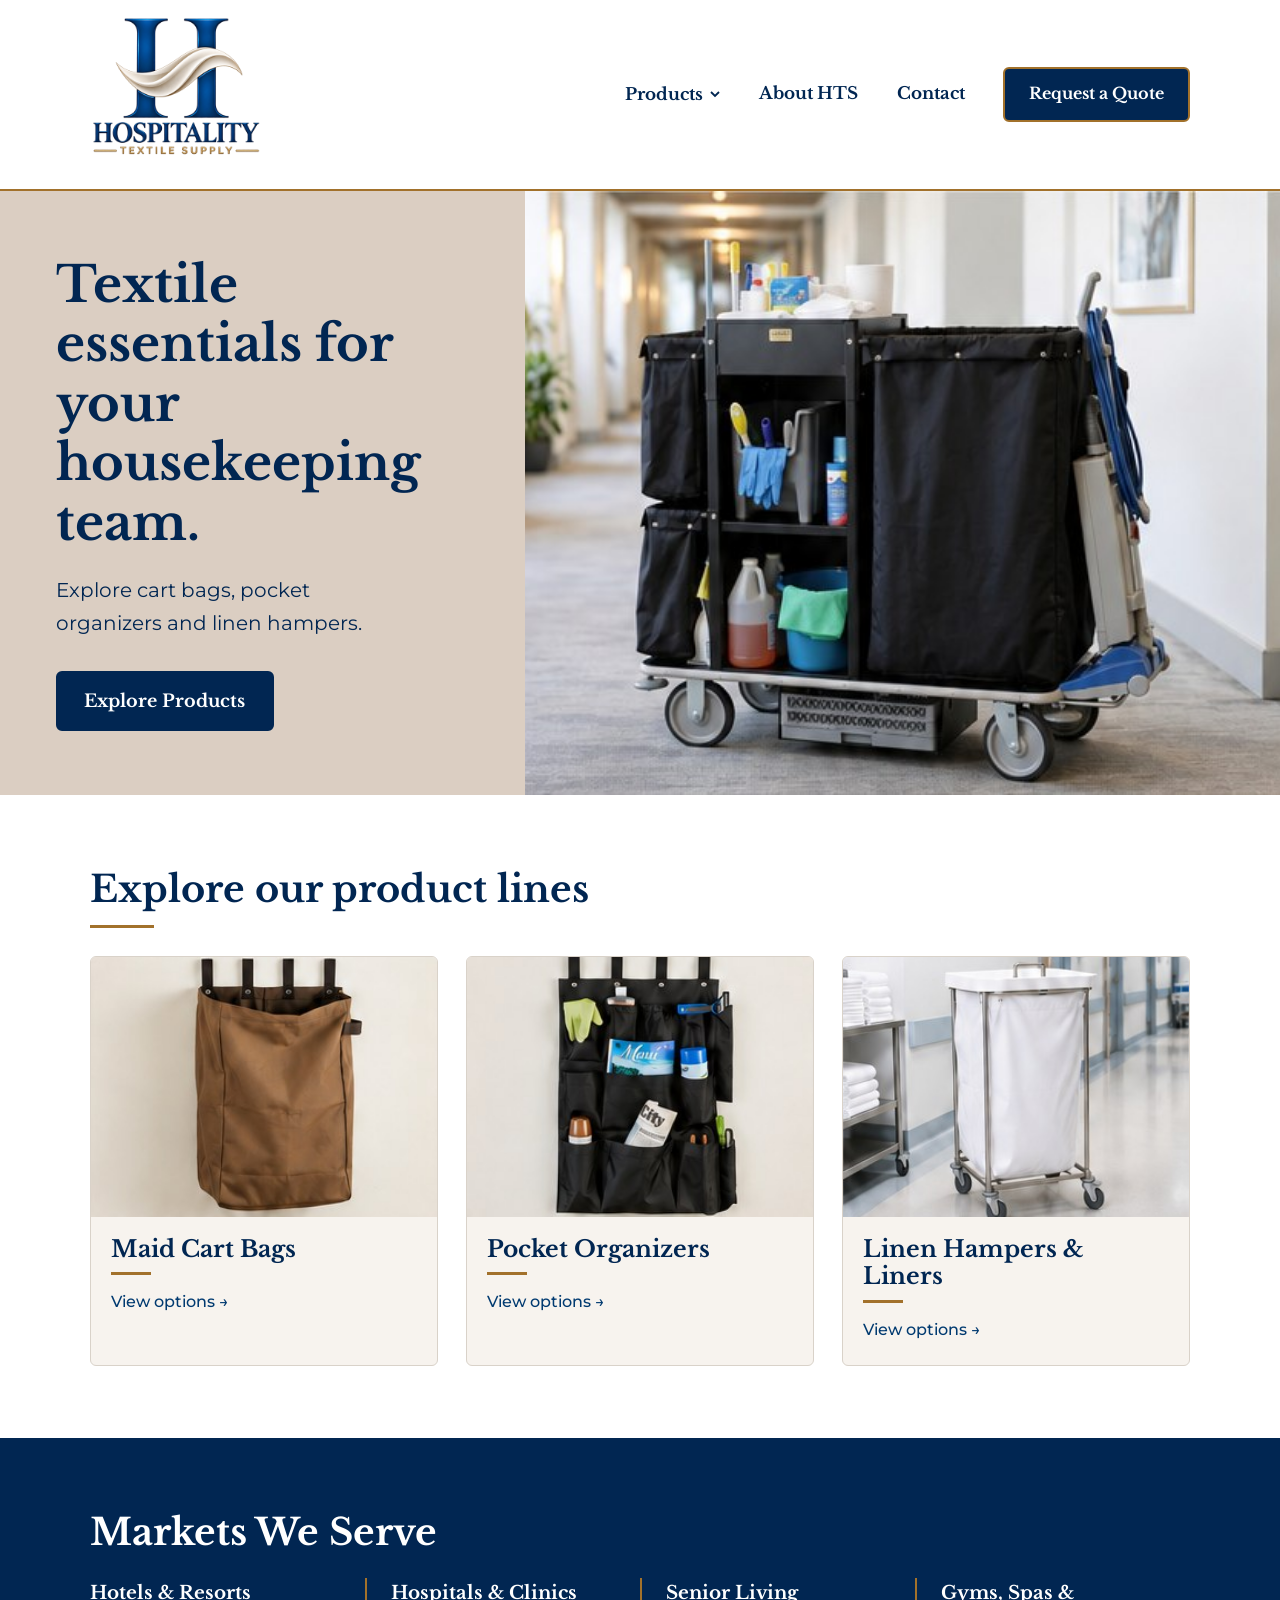
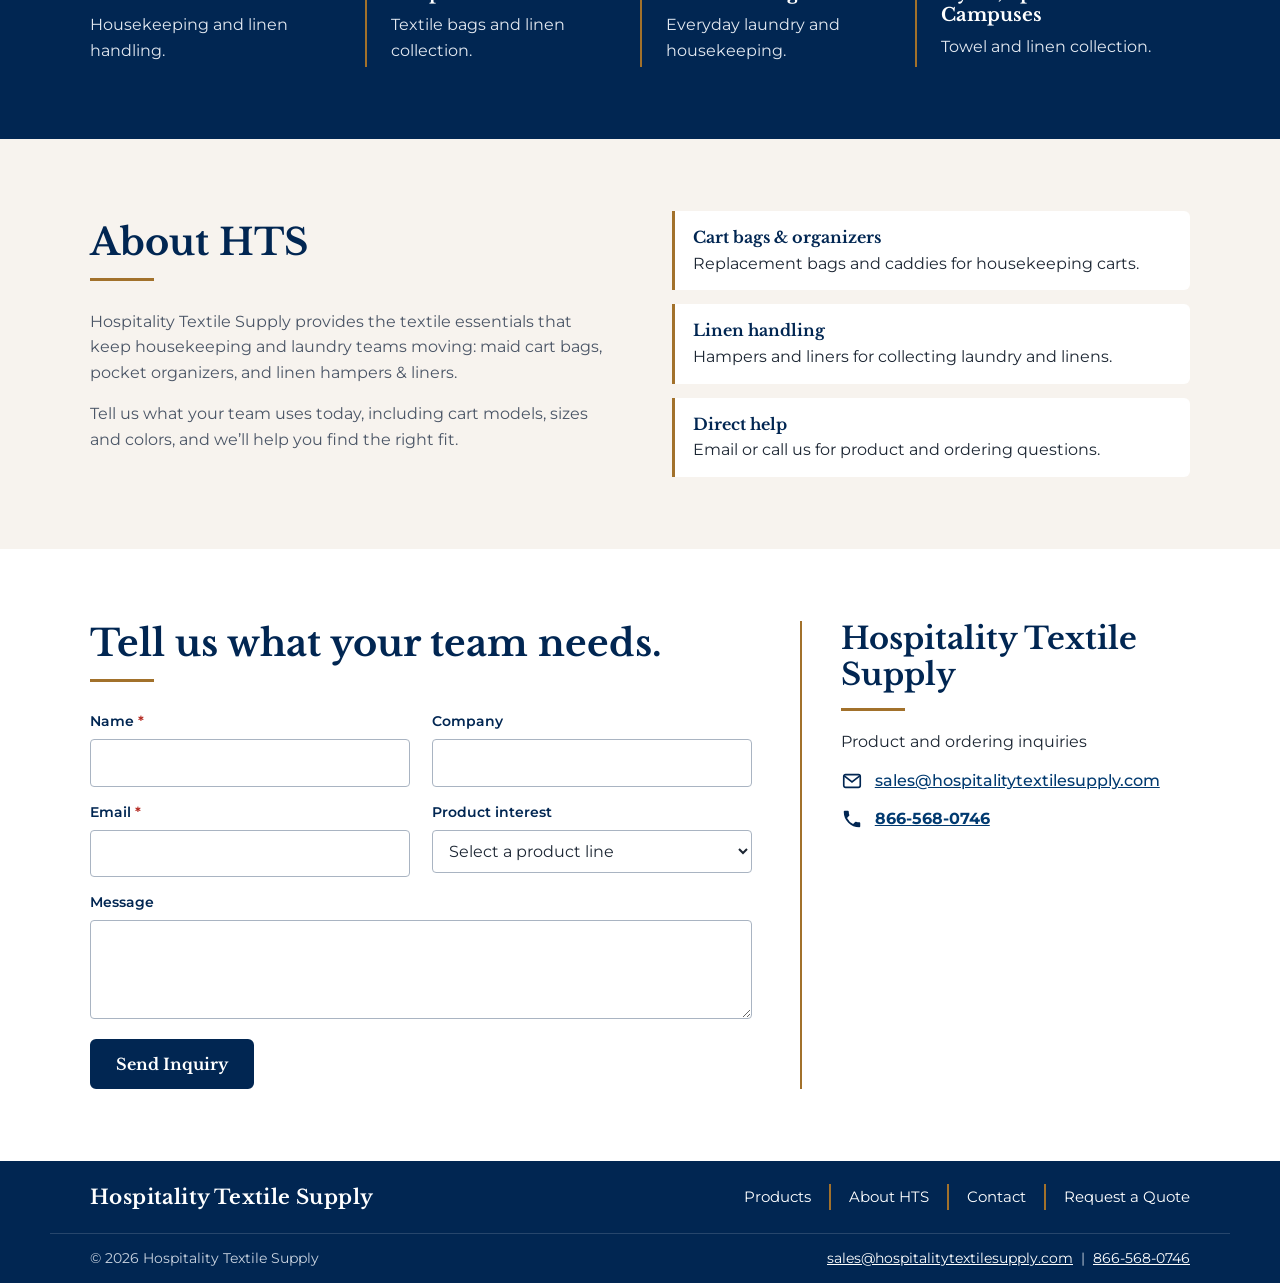
==== index.html @ ea2d22ec "Initial commit: HTS website mockup Co-Authored-By: Claude Opus 5.5 <noreply@anthropic.com>" ====
<!doctype html>
<html lang="en">
<head>
<meta charset="utf-8">
<meta name="viewport" content="width=device-width, initial-scale=1">
<title>Hospitality Textile Supply | Cart Bags, Pocket Organizers & Linen Hampers</title>
<meta name="description" content="Textile essentials for housekeeping teams: maid cart bags, pocket organizers and linen hampers & liners for hotels, healthcare, senior living, gyms, spas and campuses.">
<link rel="icon" type="image/png" href="img/hts-logo.png">
<link rel="preconnect" href="https://fonts.googleapis.com">
<link rel="preconnect" href="https://fonts.gstatic.com" crossorigin>
<link href="https://fonts.googleapis.com/css2?family=Libre+Baskerville:wght@400;700&family=Montserrat:wght@400;500;600&display=swap" rel="stylesheet">
<link rel="stylesheet" href="css/styles.css">
</head>
<body>
<a class="skip-link" href="#main">Skip to content</a>
<header class="site-header">
  <div class="wrap header-inner">
    <a class="brand" href="index.html" aria-label="Hospitality Textile Supply — home">
      <img src="img/hts-logo.png" alt="Hospitality Textile Supply" width="440" height="426">
    </a>
    <button class="menu-toggle" type="button" aria-expanded="false" aria-controls="site-nav" aria-label="Open menu">
      <svg viewBox="0 0 24 24" fill="none" stroke="currentColor" stroke-width="2" aria-hidden="true"><path d="M4 7h16M4 12h16M4 17h16"/></svg>
    </button>
    <nav class="nav" id="site-nav" aria-label="Main">
      <ul class="nav-list">
        <li class="has-dropdown">
          <button class="nav-link" type="button" aria-expanded="false">Products <svg class="chev" viewBox="0 0 12 12" aria-hidden="true"><path d="M2 4l4 4 4-4" fill="none" stroke="currentColor" stroke-width="1.8"/></svg></button>
          <ul class="dropdown"><li><a href="maid-cart-bags.html">Maid Cart Bags</a></li><li><a href="pocket-organizers.html">Pocket Organizers</a></li><li><a href="linen-hampers-liners.html">Linen Hampers &amp; Liners</a></li></ul>
        </li>
        <li><a class="nav-link" href="index.html#about">About HTS</a></li>
        <li><a class="nav-link" href="index.html#contact">Contact</a></li>
      </ul>
      <a class="btn btn--gold-edge" href="index.html#contact">Request a Quote</a>
    </nav>
  </div>
</header>

<main id="main">
  <section class="hero" aria-labelledby="hero-title">
    <div class="hero-copy">
      <h1 id="hero-title">Textile essentials for your housekeeping team.</h1>
      <p>Explore cart bags, pocket organizers and linen hampers.</p>
      <a class="btn" href="#products">Explore Products</a>
    </div>
    <div class="hero-media">
      <img src="img/hero-cart.jpg" alt="Housekeeping cart with black cart bags in a hotel hallway" width="604" height="394">
    </div>
  </section>

  <section class="section" id="products" aria-labelledby="lines-title">
    <div class="wrap">
      <h2 class="section-title" id="lines-title">Explore our product lines</h2>
      <span class="rule"></span>
      <div class="card-grid">
        <a class="line-card" href="maid-cart-bags.html">
          <div class="media"><img src="img/maid-cart-bags.jpg" alt="Brown maid cart bag with hanging loops" loading="lazy"></div>
          <div class="body"><h3>Maid Cart Bags</h3><span class="rule"></span><span class="more">View options &rarr;</span></div>
        </a>
        <a class="line-card" href="pocket-organizers.html">
          <div class="media"><img src="img/pocket-organizers.jpg" alt="Black hanging pocket organizer holding cleaning supplies" loading="lazy"></div>
          <div class="body"><h3>Pocket Organizers</h3><span class="rule"></span><span class="more">View options &rarr;</span></div>
        </a>
        <a class="line-card" href="linen-hampers-liners.html">
          <div class="media"><img src="img/linen-hampers.jpg" alt="White linen hamper on a steel frame in a hospital corridor" loading="lazy"></div>
          <div class="body"><h3>Linen Hampers &amp; Liners</h3><span class="rule"></span><span class="more">View options &rarr;</span></div>
        </a>
      </div>
    </div>
  </section>

  <section class="section markets" id="markets" aria-labelledby="markets-title">
    <div class="wrap">
      <h2 class="section-title" id="markets-title">Markets We Serve</h2>
      <div class="market-grid">
        <div class="market"><h3>Hotels &amp; Resorts</h3><p>Housekeeping and linen handling.</p></div>
        <div class="market"><h3>Hospitals &amp; Clinics</h3><p>Textile bags and linen collection.</p></div>
        <div class="market"><h3>Senior Living</h3><p>Everyday laundry and housekeeping.</p></div>
        <div class="market"><h3>Gyms, Spas &amp; Campuses</h3><p>Towel and linen collection.</p></div>
      </div>
    </div>
  </section>

  <section class="section about" id="about" aria-labelledby="about-title">
    <div class="wrap about-inner">
      <div>
        <h2 class="section-title" id="about-title">About HTS</h2>
        <span class="rule"></span>
        <p>Hospitality Textile Supply provides the textile essentials that keep housekeeping and laundry teams moving: maid cart bags, pocket organizers, and linen hampers &amp; liners.</p>
        <p>Tell us what your team uses today, including cart models, sizes and colors, and we&rsquo;ll help you find the right fit.</p>
      </div>
      <ul class="about-list">
        <li><strong>Cart bags &amp; organizers</strong>Replacement bags and caddies for housekeeping carts.</li>
        <li><strong>Linen handling</strong>Hampers and liners for collecting laundry and linens.</li>
        <li><strong>Direct help</strong>Email or call us for product and ordering questions.</li>
      </ul>
    </div>
  </section>

  <section class="section" id="contact" aria-labelledby="contact-title">
    <div class="wrap inquiry">
      <form class="js-inquiry" id="inquiry-form" novalidate>
        <h2 class="section-title" id="contact-title">Tell us what your team needs.</h2>
        <span class="rule"></span>
        <div class="form-grid">
          <div class="field">
            <label for="f-name">Name <span class="req">*</span></label>
            <input id="f-name" name="name" type="text" autocomplete="name" required>
          </div>
          <div class="field">
            <label for="f-company">Company</label>
            <input id="f-company" name="company" type="text" autocomplete="organization">
          </div>
          <div class="field">
            <label for="f-email">Email <span class="req">*</span></label>
            <input id="f-email" name="email" type="email" autocomplete="email" required>
          </div>
          <div class="field">
            <label for="f-product">Product interest</label>
            <select id="f-product" name="product">
              <option value="">Select a product line</option>
              <option>Maid Cart Bags</option>
              <option>Pocket Organizers</option>
              <option>Linen Hampers &amp; Liners</option>
              <option>Something else / not sure</option>
            </select>
          </div>
          <div class="field field--full">
            <label for="f-msg">Message</label>
            <textarea id="f-msg" name="message" rows="3"></textarea>
          </div>
        </div>
        <div class="form-actions">
        <button class="btn" type="submit">Send Inquiry</button>
      </div>
      <p class="form-status" role="status" hidden></p>
      </form>
      <aside class="contact-aside" aria-label="Contact details">
        <h2>Hospitality Textile Supply</h2>
        <span class="rule"></span>
        <p class="sub">Product and ordering inquiries</p>
        <ul class="contact-lines">
      <li><svg viewBox="0 0 24 24" fill="none" stroke="currentColor" stroke-width="1.8" aria-hidden="true"><rect x="3" y="5" width="18" height="14" rx="2"/><path d="m3.5 6.5 8.5 6.5 8.5-6.5"/></svg><span><a href="mailto:sales@hospitalitytextilesupply.com">sales@hospitalitytextilesupply.com</a></span></li>
      <li><svg viewBox="0 0 24 24" fill="currentColor" aria-hidden="true"><path d="M6.6 10.8a15.1 15.1 0 0 0 6.6 6.6l2.2-2.2a1 1 0 0 1 1-.25 11.4 11.4 0 0 0 3.6.57 1 1 0 0 1 1 1V20a1 1 0 0 1-1 1A17 17 0 0 1 3 4a1 1 0 0 1 1-1h3.5a1 1 0 0 1 1 1c0 1.25.2 2.45.57 3.57a1 1 0 0 1-.25 1z"/></svg><span><a href="tel:+18665680746"><strong>866-568-0746</strong></a></span></li>
    </ul>
      </aside>
    </div>
  </section>
</main>
<footer class="site-footer">
  <div class="wrap footer-inner">
    <div class="footer-brand">Hospitality Textile Supply</div>
    <ul class="footer-nav">
      <li><a href="index.html#products">Products</a></li>
      <li><a href="index.html#about">About HTS</a></li>
      <li><a href="index.html#contact">Contact</a></li>
      <li><a href="index.html#contact">Request a Quote</a></li>
    </ul>
  </div>
  <div class="wrap footer-meta">
    <span>&copy; <span data-year>2026</span> Hospitality Textile Supply</span>
    <span><a href="mailto:sales@hospitalitytextilesupply.com">sales@hospitalitytextilesupply.com</a> &nbsp;|&nbsp; <a href="tel:+18665680746">866-568-0746</a></span>
  </div>
</footer>
<script src="js/main.js"></script>
</body>
</html>
---- css/styles.css ----
/* Hospitality Textile Supply — site styles
   Colors and type from the HTS Proposed Brand Guide (2026-11-12) */
:root {
  --blue: #013A70;      /* buttons and links */
  --navy: #012652;      /* headings, footer */
  --gold: #A2712B;      /* lines and small details */
  --champagne: #DBCEC2; /* light backgrounds */
  --champagne-soft: #EFE7DE;
  --cream: #F7F3EE;
  --white: #FFFFFF;
  --ink: #1C2633;
  --muted: #4A5566;
  --line: #D9D2C9;
  --heading: "Libre Baskerville", Georgia, "Times New Roman", serif;
  --body: "Montserrat", "Segoe UI", Arial, sans-serif;
  --wrap: 1180px;
  --gutter: clamp(16px, 4vw, 40px);
  --radius: 6px;
}

*, *::before, *::after { box-sizing: border-box; }
html { scroll-behavior: smooth; }
body {
  margin: 0;
  font-family: var(--body);
  font-size: 16px;
  line-height: 1.6;
  color: var(--ink);
  background: var(--white);
  -webkit-font-smoothing: antialiased;
}
img { max-width: 100%; height: auto; display: block; }
a { color: var(--blue); }
a:hover { color: var(--navy); }
h1, h2, h3 { font-family: var(--heading); font-weight: 700; color: var(--navy); line-height: 1.2; margin: 0; }

.wrap { width: 100%; max-width: var(--wrap); margin: 0 auto; padding-inline: var(--gutter); }

.skip-link { position: absolute; left: -9999px; top: 0; background: var(--navy); color: #fff; padding: 10px 16px; z-index: 100; }
.skip-link:focus { left: 8px; top: 8px; }

:focus-visible { outline: 3px solid var(--gold); outline-offset: 2px; }

/* ---------- Buttons ---------- */
.btn {
  display: inline-flex; align-items: center; justify-content: center; gap: .5em;
  font-family: var(--heading); font-weight: 700; font-size: 1rem;
  background: var(--navy); color: #fff; text-decoration: none;
  padding: .8em 1.5em; border: 2px solid var(--navy); border-radius: var(--radius);
  cursor: pointer; transition: background .15s, border-color .15s, transform .15s;
}
.btn:hover { background: var(--blue); border-color: var(--blue); color: #fff; }
.btn:active { transform: translateY(1px); }
.btn--gold-edge { border-color: var(--gold); }
.btn--gold-edge:hover { border-color: var(--gold); }
.btn--block { width: 100%; }

/* ---------- Header ---------- */
.site-header {
  position: sticky; top: 0; z-index: 50;
  background: var(--white);
  border-bottom: 2px solid var(--gold);
}
.header-inner { display: flex; align-items: center; justify-content: space-between; gap: 24px; padding-block: 12px; }
.brand { display: block; flex-shrink: 0; }
.brand img { width: clamp(118px, 15vw, 170px); height: auto; }

.nav { display: flex; align-items: center; gap: clamp(16px, 3vw, 40px); }
.nav-list { list-style: none; margin: 0; padding: 0; display: flex; align-items: center; gap: clamp(16px, 3vw, 40px); }
.nav-list > li { position: relative; }
.nav-link {
  font-family: var(--heading); font-weight: 700; font-size: 1.05rem;
  color: var(--navy); text-decoration: none; background: none; border: 0; padding: 8px 0;
  cursor: pointer; display: inline-flex; align-items: center; gap: 6px;
}
.nav-link:hover, .nav-link[aria-current="page"] { color: var(--blue); box-shadow: inset 0 -2px 0 var(--gold); }
.chev { width: 12px; height: 12px; transition: transform .2s; }
.has-dropdown.open .chev { transform: rotate(180deg); }

.dropdown {
  list-style: none; margin: 0; padding: 8px 0;
  position: absolute; top: calc(100% + 10px); left: -16px; min-width: 240px;
  background: var(--white); border: 1px solid var(--line); border-top: 3px solid var(--gold);
  border-radius: 0 0 var(--radius) var(--radius); box-shadow: 0 12px 28px rgba(1, 38, 82, .14);
  opacity: 0; visibility: hidden; transform: translateY(-6px); transition: opacity .15s, transform .15s, visibility .15s;
}
.has-dropdown.open .dropdown,
.has-dropdown:hover .dropdown,
.has-dropdown:focus-within .dropdown { opacity: 1; visibility: visible; transform: none; }
.dropdown a { display: block; padding: 10px 18px; color: var(--navy); text-decoration: none; font-weight: 500; }
.dropdown a:hover { background: var(--cream); color: var(--blue); }

.menu-toggle {
  display: none; background: none; border: 2px solid var(--navy); border-radius: var(--radius);
  width: 46px; height: 46px; padding: 0; cursor: pointer; color: var(--navy);
  align-items: center; justify-content: center;
}
.menu-toggle svg { width: 24px; height: 24px; }

/* ---------- Breadcrumb + page title ---------- */
.breadcrumb { font-size: .92rem; padding-block: 12px; }
.breadcrumb ol { list-style: none; margin: 0; padding: 0; display: flex; flex-wrap: wrap; gap: 6px; }
.breadcrumb li + li::before { content: "/"; margin-right: 6px; color: var(--muted); }
.breadcrumb [aria-current] { color: var(--ink); }

.page-title { background: var(--champagne-soft); padding-block: clamp(18px, 3vw, 28px); text-align: center; }
.page-title h1 { font-size: clamp(1.9rem, 4.5vw, 3rem); }

/* ---------- Hero ---------- */
.hero { display: grid; grid-template-columns: minmax(0, 41fr) minmax(0, 59fr); background: var(--champagne); }
.hero-copy { padding: clamp(32px, 5vw, 64px) clamp(20px, 5vw, 56px); display: flex; flex-direction: column; justify-content: center; }
.hero-copy h1 { font-size: clamp(2rem, 4.2vw, 3.1rem); margin-bottom: .45em; }
.hero-copy p { font-size: clamp(1.05rem, 1.6vw, 1.3rem); color: var(--navy); margin: 0 0 1.5em; max-width: 26ch; }
.hero-copy .btn { align-self: flex-start; font-size: 1.1rem; }
.hero-media img { width: 100%; height: 100%; object-fit: cover; min-height: 280px; }

/* ---------- Sections ---------- */
.section { padding-block: clamp(40px, 6vw, 72px); }
.section-title { font-size: clamp(1.6rem, 3.4vw, 2.3rem); }
.rule { display: block; width: 64px; height: 3px; background: var(--gold); border: 0; margin: 14px 0 28px; }
.rule--center { margin-inline: auto; }

/* Product line cards (homepage) */
.card-grid { display: grid; grid-template-columns: repeat(3, minmax(0, 1fr)); gap: clamp(16px, 2.5vw, 28px); }
.line-card {
  display: flex; flex-direction: column; text-decoration: none; color: inherit;
  background: var(--cream); border: 1px solid var(--line); border-radius: var(--radius); overflow: hidden;
  transition: box-shadow .2s, transform .2s;
}
.line-card:hover { box-shadow: 0 14px 30px rgba(1, 38, 82, .14); transform: translateY(-3px); }
.line-card .media { aspect-ratio: 4 / 3; overflow: hidden; background: #eee; }
.line-card .media img { width: 100%; height: 100%; object-fit: cover; }
.line-card .body { padding: 18px 20px 22px; }
.line-card h3 { font-size: clamp(1.2rem, 2vw, 1.45rem); }
.line-card .rule { margin: 10px 0 14px; width: 40px; }
.line-card .more { color: var(--blue); font-weight: 500; }
.line-card:hover .more { text-decoration: underline; }

/* Markets */
.markets { background: var(--navy); color: #fff; }
.markets .section-title { color: #fff; }
.market-grid { display: grid; grid-template-columns: repeat(4, minmax(0, 1fr)); margin-top: 24px; }
.market { padding: 4px 24px; border-left: 2px solid var(--gold); }
.market:first-child { border-left: 0; padding-left: 0; }
.market h3 { color: #fff; font-size: 1.15rem; margin-bottom: 8px; }
.market p { margin: 0; color: #E3E9F1; }

/* About */
.about { background: var(--cream); }
.about-inner { display: grid; grid-template-columns: minmax(0, 1fr) minmax(0, 1fr); gap: clamp(24px, 5vw, 64px); align-items: center; }
.about p { margin: 0 0 1em; color: var(--muted); }
.about-list { list-style: none; margin: 0; padding: 0; display: grid; gap: 14px; }
.about-list li { background: #fff; border-left: 3px solid var(--gold); padding: 14px 18px; border-radius: 0 var(--radius) var(--radius) 0; }
.about-list strong { font-family: var(--heading); color: var(--navy); display: block; }

/* ---------- Product grid (category pages) ---------- */
.product-grid { display: grid; gap: clamp(16px, 2.5vw, 24px); padding-block: clamp(20px, 3vw, 28px); }
.product-grid--3 { grid-template-columns: repeat(3, minmax(0, 1fr)); }
.product-grid--2 { grid-template-columns: repeat(2, minmax(0, 1fr)); max-width: 980px; margin-inline: auto; }
.product {
  display: flex; flex-direction: column; align-items: center; text-align: center;
  border: 1px solid var(--line); border-radius: var(--radius); padding: 10px 10px 22px; background: #fff;
}
.product-grid--3 .product { border-color: #E3C9A3; }
.product .media { width: 100%; aspect-ratio: 5 / 4; display: flex; align-items: center; justify-content: center; background: #fff; overflow: hidden; }
.product .media img { max-height: 100%; width: auto; object-fit: contain; }
.product .placeholder { width: 100%; height: 100%; background: #E8E8E8; color: #666; display: flex; align-items: center; justify-content: center; font-size: 1.1rem; }
.product h2 { font-size: clamp(1.05rem, 1.7vw, 1.3rem); margin: 16px 8px 18px; flex-grow: 1; }
.product .btn { width: min(100%, 340px); }

/* Single feature product (Linen Hampers) */
.feature { display: grid; grid-template-columns: minmax(0, 1fr) minmax(0, 1fr); gap: clamp(24px, 4vw, 56px); align-items: center; padding-block: 24px; }
.feature img { width: 100%; border-radius: 2px; }
.feature h2 { font-size: clamp(1.6rem, 3.2vw, 2.4rem); margin-bottom: 14px; }
.feature p { margin: 0 0 24px; font-size: 1.1rem; }

/* ---------- Forms ---------- */
.inquiry { display: grid; grid-template-columns: minmax(0, 1.7fr) minmax(0, 1fr); gap: clamp(24px, 4vw, 48px); }
.inquiry > .contact-aside { border-left: 2px solid var(--gold); padding-left: clamp(20px, 3vw, 40px); }
.inquiry--boxed { border: 1px solid var(--gold); border-radius: var(--radius); padding: clamp(20px, 3vw, 32px); }
.form-title { font-size: clamp(1.4rem, 2.6vw, 1.9rem); }

.form-grid { display: grid; grid-template-columns: repeat(2, minmax(0, 1fr)); gap: 14px 22px; }
.form-grid--3 { grid-template-columns: repeat(3, minmax(0, 1fr)); }
.field { display: flex; flex-direction: column; gap: 6px; }
.field--full { grid-column: 1 / -1; }
.field label { font-weight: 600; font-size: .9rem; color: var(--navy); }
.req { color: #B3261E; }
.field input, .field select, .field textarea {
  font: inherit; font-size: 1rem; color: var(--ink);
  border: 1px solid #A9B4C2; border-radius: 4px; padding: 10px 12px; background: #fff; width: 100%;
}
.field textarea { min-height: 96px; resize: vertical; }
.field input:focus, .field select:focus, .field textarea:focus { outline: none; border-color: var(--blue); box-shadow: 0 0 0 3px rgba(1, 58, 112, .18); }
.field input:user-invalid, .field select:user-invalid { border-color: #B3261E; }
.form-actions { margin-top: 20px; display: flex; flex-wrap: wrap; align-items: center; gap: 14px; }
.form-note { font-size: .9rem; color: var(--muted); margin: 0; }
.form-status { margin-top: 14px; padding: 12px 16px; border-radius: var(--radius); background: #E8F0F8; color: var(--navy); border-left: 4px solid var(--blue); }

.contact-aside h2, .contact-aside h3 { font-size: clamp(1.4rem, 2.4vw, 1.9rem); }
.contact-aside .rule { margin: 14px 0 18px; }
.contact-lines { list-style: none; margin: 0; padding: 0; display: grid; gap: 12px; }
.contact-lines li { display: flex; align-items: center; gap: 12px; }
.contact-lines svg { width: 22px; height: 22px; flex-shrink: 0; color: var(--navy); }
.contact-lines a { overflow-wrap: anywhere; font-weight: 500; }
.contact-aside .sub { margin: 0 0 14px; }
.other-cats { margin-top: 28px; padding-top: 22px; border-top: 1px solid var(--gold); }
.other-cats h3 { font-size: 1.3rem; margin-bottom: 10px; }
.other-cats ul { margin: 0; padding-left: 1.2em; display: grid; gap: 6px; }

/* Bottom strip: contact + other categories (Linen page) */
.contact-strip { display: flex; flex-wrap: wrap; justify-content: center; align-items: center; gap: 10px 22px; padding-block: 18px 12px; }
.contact-strip span { display: inline-flex; align-items: center; gap: 8px; }
.contact-strip svg { width: 22px; height: 22px; color: var(--gold); }
.cat-strip { background: var(--cream); display: flex; flex-wrap: wrap; justify-content: center; gap: 8px 28px; padding: 12px 16px; margin-bottom: 32px; border-radius: var(--radius); }
.cat-strip strong { color: var(--navy); }

/* ---------- Footer ---------- */
.site-footer { background: var(--navy); color: #fff; }
.footer-inner { display: flex; flex-wrap: wrap; align-items: center; justify-content: space-between; gap: 14px 32px; padding-block: 20px; }
.footer-brand { font-family: var(--heading); font-weight: 700; font-size: 1.25rem; letter-spacing: .02em; }
.footer-nav { list-style: none; margin: 0; padding: 0; display: flex; flex-wrap: wrap; }
.footer-nav li + li { border-left: 2px solid var(--gold); }
.footer-nav a { color: #fff; text-decoration: none; padding: 2px 18px; font-size: .95rem; }
.footer-nav li:last-child a { padding-right: 0; }
.footer-nav a:hover { text-decoration: underline; }
.footer-meta { border-top: 1px solid rgba(255, 255, 255, .15); padding-block: 14px; font-size: .85rem; color: #C9D3E0; display: flex; flex-wrap: wrap; justify-content: space-between; gap: 8px 24px; }
.footer-meta a { color: #fff; }

/* ---------- Responsive ---------- */
@media (max-width: 980px) {
  .menu-toggle { display: inline-flex; }
  .nav {
    position: absolute; left: 0; right: 0; top: 100%;
    flex-direction: column; align-items: stretch; gap: 0;
    background: #fff; border-bottom: 2px solid var(--gold); box-shadow: 0 14px 24px rgba(1, 38, 82, .12);
    padding: 8px var(--gutter) 20px;
    display: none;
  }
  .nav.open { display: flex; }
  .nav-list { flex-direction: column; align-items: stretch; gap: 0; }
  .nav-list > li { border-bottom: 1px solid var(--line); }
  .nav-link { width: 100%; justify-content: space-between; padding: 14px 0; font-size: 1.1rem; }
  .nav-link:hover, .nav-link[aria-current="page"] { box-shadow: none; }
  .dropdown { position: static; opacity: 1; visibility: visible; transform: none; box-shadow: none; border: 0; padding: 0 0 10px; display: none; min-width: 0; }
  .has-dropdown:hover .dropdown, .has-dropdown:focus-within .dropdown { display: none; }
  .has-dropdown.open .dropdown { display: block; }
  .dropdown a { padding: 10px 14px; }
  .nav .btn { margin-top: 18px; }

  .card-grid, .product-grid--3 { grid-template-columns: repeat(2, minmax(0, 1fr)); }
  .market-grid { grid-template-columns: repeat(2, minmax(0, 1fr)); row-gap: 24px; }
  .market:nth-child(3) { border-left: 0; padding-left: 0; }
  .inquiry { grid-template-columns: 1fr; }
  .inquiry > .contact-aside { border-left: 0; padding-left: 0; border-top: 2px solid var(--gold); padding-top: 28px; }
  .form-grid--3 { grid-template-columns: repeat(2, minmax(0, 1fr)); }
}

@media (max-width: 720px) {
  .hero { grid-template-columns: 1fr; }
  .hero-media { order: -1; }
  .hero-media img { min-height: 0; aspect-ratio: 3 / 2; }
  .hero-copy p { max-width: none; }
  .about-inner, .feature { grid-template-columns: 1fr; }
  .product-grid--2 { grid-template-columns: 1fr; }
  .footer-inner { flex-direction: column; align-items: flex-start; }
  .footer-nav li + li { border-left: 0; }
  .footer-nav { gap: 6px 0; }
  .footer-nav a { padding: 2px 18px 2px 0; }
}

@media (max-width: 560px) {
  .card-grid, .product-grid--3 { grid-template-columns: 1fr; }
  .market-grid { grid-template-columns: 1fr; }
  .market, .market:nth-child(3) { border-left: 0; padding: 0 0 0 16px; border-left: 2px solid var(--gold); }
  .market:first-child { padding-left: 16px; border-left: 2px solid var(--gold); }
  .form-grid, .form-grid--3 { grid-template-columns: 1fr; }
  .form-actions .btn { width: 100%; }
  .hero-copy .btn { align-self: stretch; }
}

@media (prefers-reduced-motion: reduce) {
  html { scroll-behavior: auto; }
  * { transition: none !important; }
}

/* Keep the footer at the bottom on short pages */
body { min-height: 100vh; display: flex; flex-direction: column; }
main { flex: 1 0 auto; }
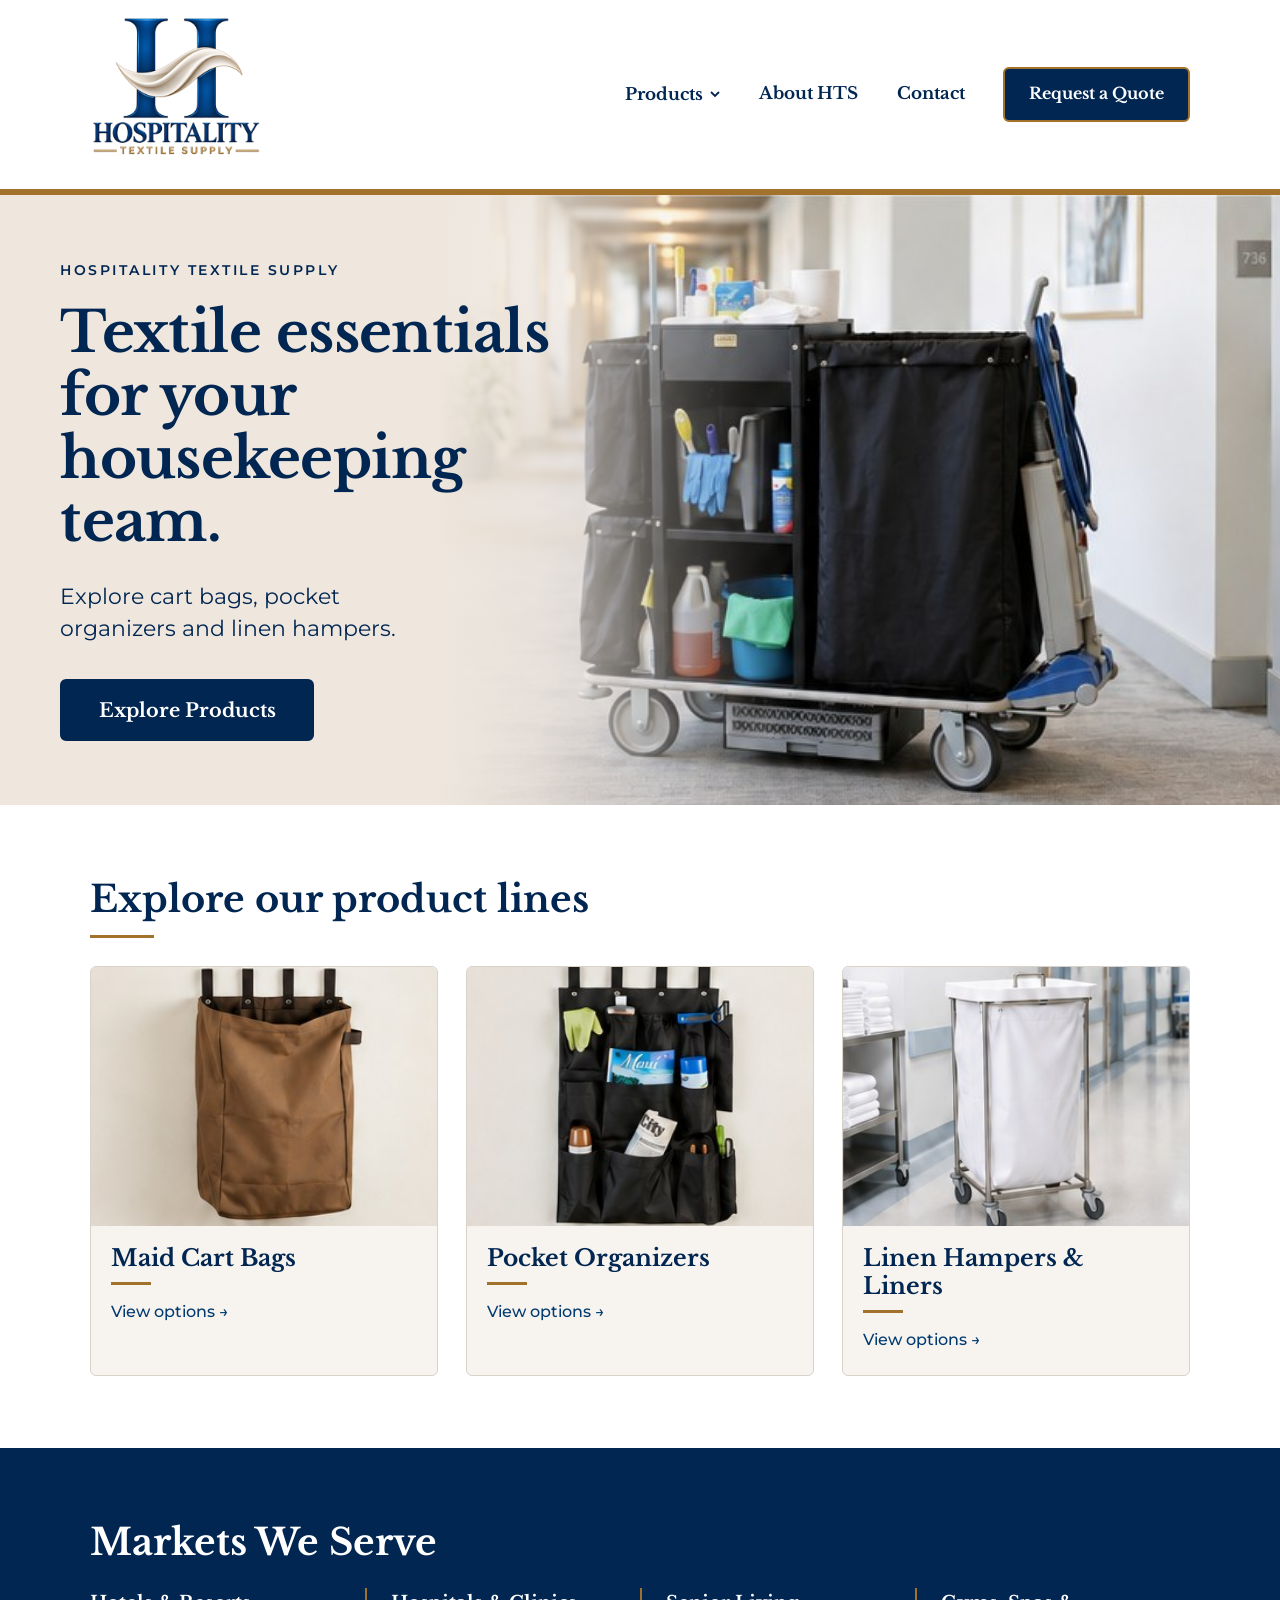
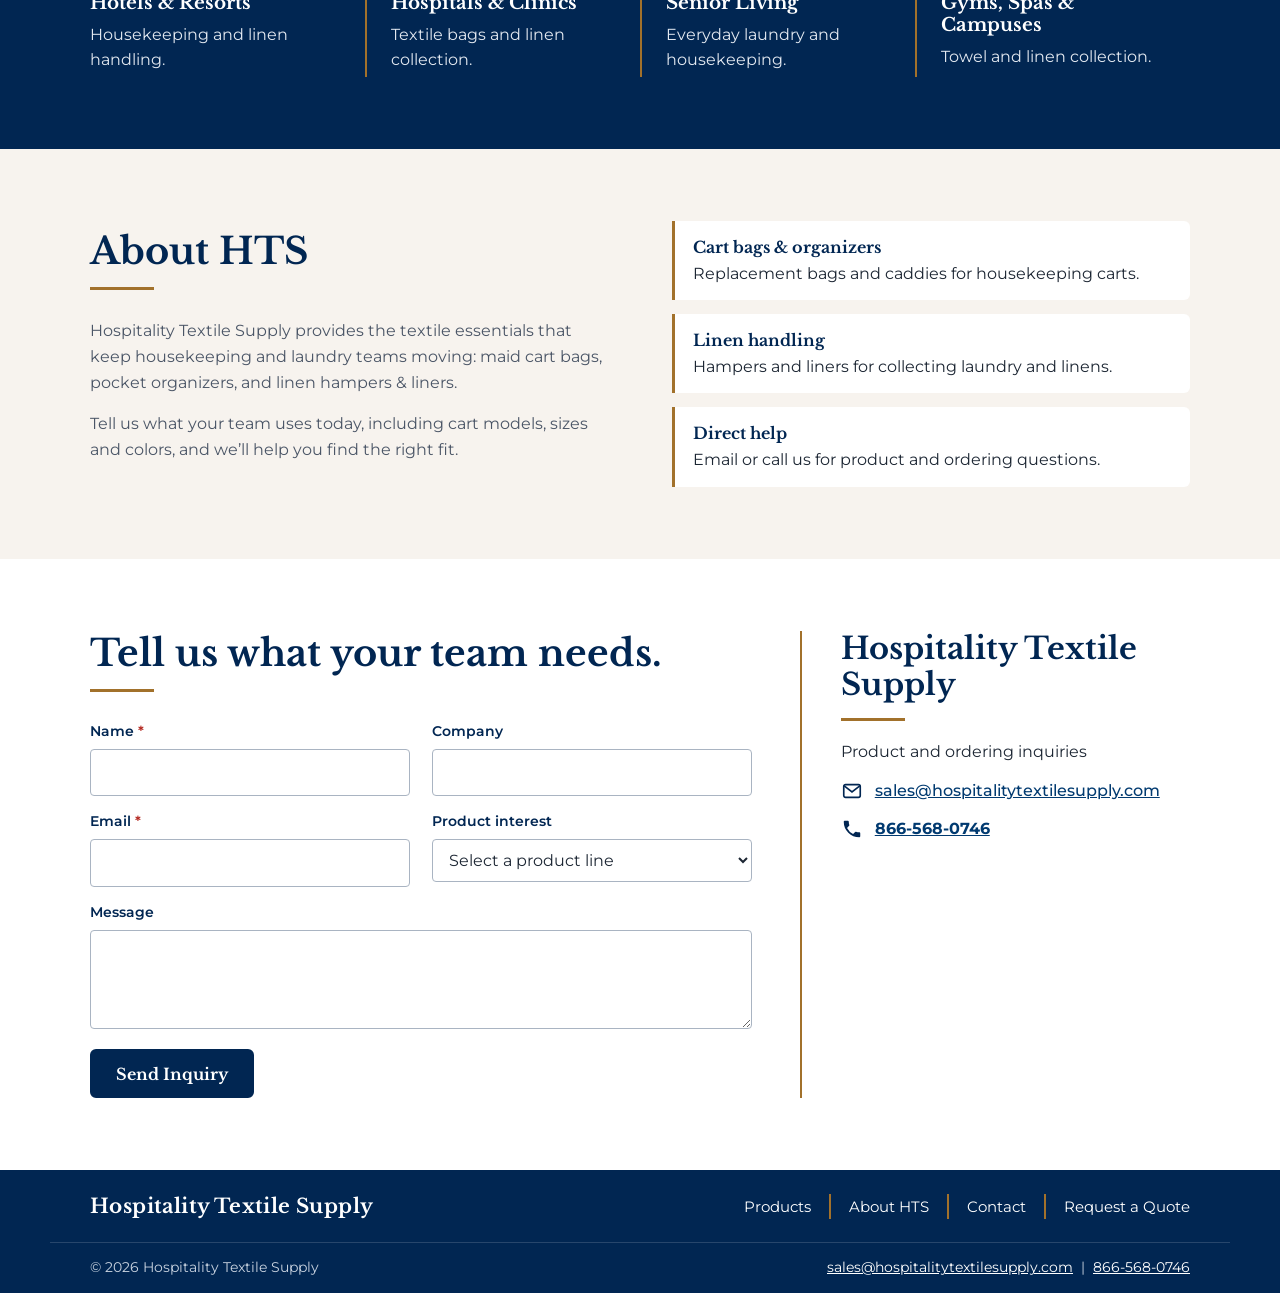
==== commit 6c489288: "Update home hero to full-bleed photo with eyebrow and fade Co-Authored-By: Claude Opus 5.5 <noreply@" ====
--- a/index.html
+++ b/index.html
@@ -38,6 +38,7 @@
 <main id="main">
   <section class="hero" aria-labelledby="hero-title">
     <div class="hero-copy">
+      <p class="hero-eyebrow">Hospitality Textile Supply</p>
       <h1 id="hero-title">Textile essentials for your housekeeping team.</h1>
       <p>Explore cart bags, pocket organizers and linen hampers.</p>
       <a class="btn" href="#products">Explore Products</a>
--- a/css/styles.css
+++ b/css/styles.css
@@ -107,12 +107,16 @@
 .page-title h1 { font-size: clamp(1.9rem, 4.5vw, 3rem); }
 
 /* ---------- Hero ---------- */
-.hero { display: grid; grid-template-columns: minmax(0, 41fr) minmax(0, 59fr); background: var(--champagne); }
-.hero-copy { padding: clamp(32px, 5vw, 64px) clamp(20px, 5vw, 56px); display: flex; flex-direction: column; justify-content: center; }
-.hero-copy h1 { font-size: clamp(2rem, 4.2vw, 3.1rem); margin-bottom: .45em; }
-.hero-copy p { font-size: clamp(1.05rem, 1.6vw, 1.3rem); color: var(--navy); margin: 0 0 1.5em; max-width: 26ch; }
-.hero-copy .btn { align-self: flex-start; font-size: 1.1rem; }
-.hero-media img { width: 100%; height: 100%; object-fit: cover; min-height: 280px; }
+.hero { position: relative; overflow: hidden; background: var(--champagne-soft); border-top: 4px solid var(--gold); min-height: clamp(420px, 38vw, 600px); display: flex; align-items: center; }
+.hero-media { position: absolute; inset: 0 0 0 34%; }
+.hero-media img { width: 100%; height: 100%; object-fit: cover; object-position: 60% 70%; }
+.hero-media::before { content: ""; position: absolute; inset: 0; z-index: 1;
+  background: linear-gradient(90deg, var(--champagne-soft) 0%, rgba(239, 231, 222, .8) 12%, rgba(239, 231, 222, .3) 28%, rgba(239, 231, 222, 0) 42%); }
+.hero-copy { position: relative; z-index: 2; width: min(100%, 44%); padding: clamp(40px, 5vw, 72px) 0 clamp(40px, 5vw, 72px) clamp(20px, 4.7vw, 90px); display: flex; flex-direction: column; }
+.hero-eyebrow { font-family: var(--body); font-weight: 600; text-transform: uppercase; letter-spacing: .18em; color: var(--navy); font-size: clamp(.8rem, 1.1vw, 1.05rem); margin: 0 0 1.4em; }
+.hero-copy h1 { font-size: clamp(2.2rem, 4.4vw, 4.2rem); line-height: 1.12; letter-spacing: -.01em; margin-bottom: .5em; max-width: 9.8em; }
+.hero-copy h1 + p { font-size: clamp(1.05rem, 1.7vw, 1.6rem); line-height: 1.45; color: var(--navy); margin: 0 0 1.6em; max-width: 24ch; }
+.hero-copy .btn { align-self: flex-start; font-family: var(--heading); font-size: clamp(1.05rem, 1.5vw, 1.45rem); padding: .7em 1.9em; }
 
 /* ---------- Sections ---------- */
 .section { padding-block: clamp(40px, 6vw, 72px); }
@@ -257,10 +261,12 @@
 }
 
 @media (max-width: 720px) {
-  .hero { grid-template-columns: 1fr; }
-  .hero-media { order: -1; }
-  .hero-media img { min-height: 0; aspect-ratio: 3 / 2; }
-  .hero-copy p { max-width: none; }
+  .hero { flex-direction: column; align-items: stretch; min-height: 0; }
+  .hero-media { position: relative; inset: auto; order: -1; }
+  .hero-media::before { background: linear-gradient(180deg, rgba(239, 231, 222, 0) 70%, var(--champagne-soft) 100%); }
+  .hero-media img { aspect-ratio: 3 / 2; }
+  .hero-copy { width: 100%; padding: 8px var(--gutter) 40px; }
+  .hero-copy h1 + p { max-width: none; }
   .about-inner, .feature { grid-template-columns: 1fr; }
   .product-grid--2 { grid-template-columns: 1fr; }
   .footer-inner { flex-direction: column; align-items: flex-start; }
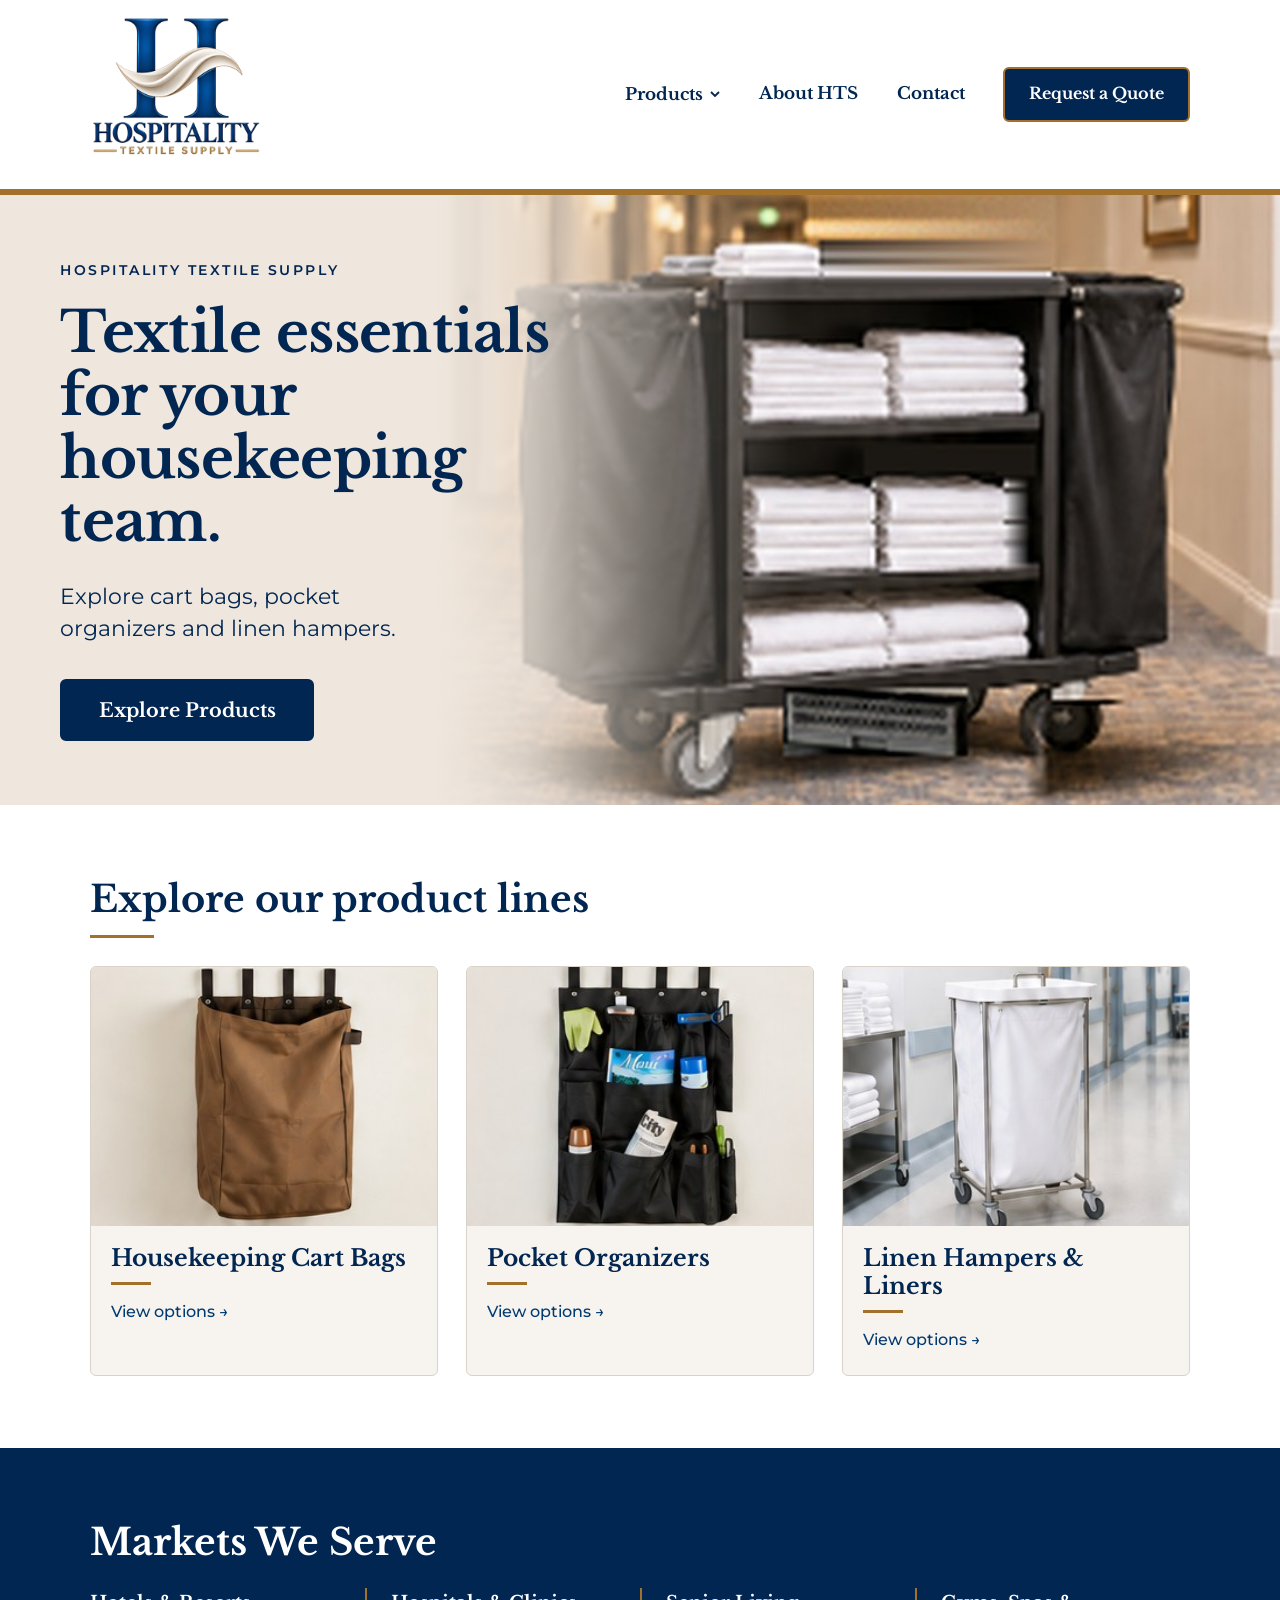
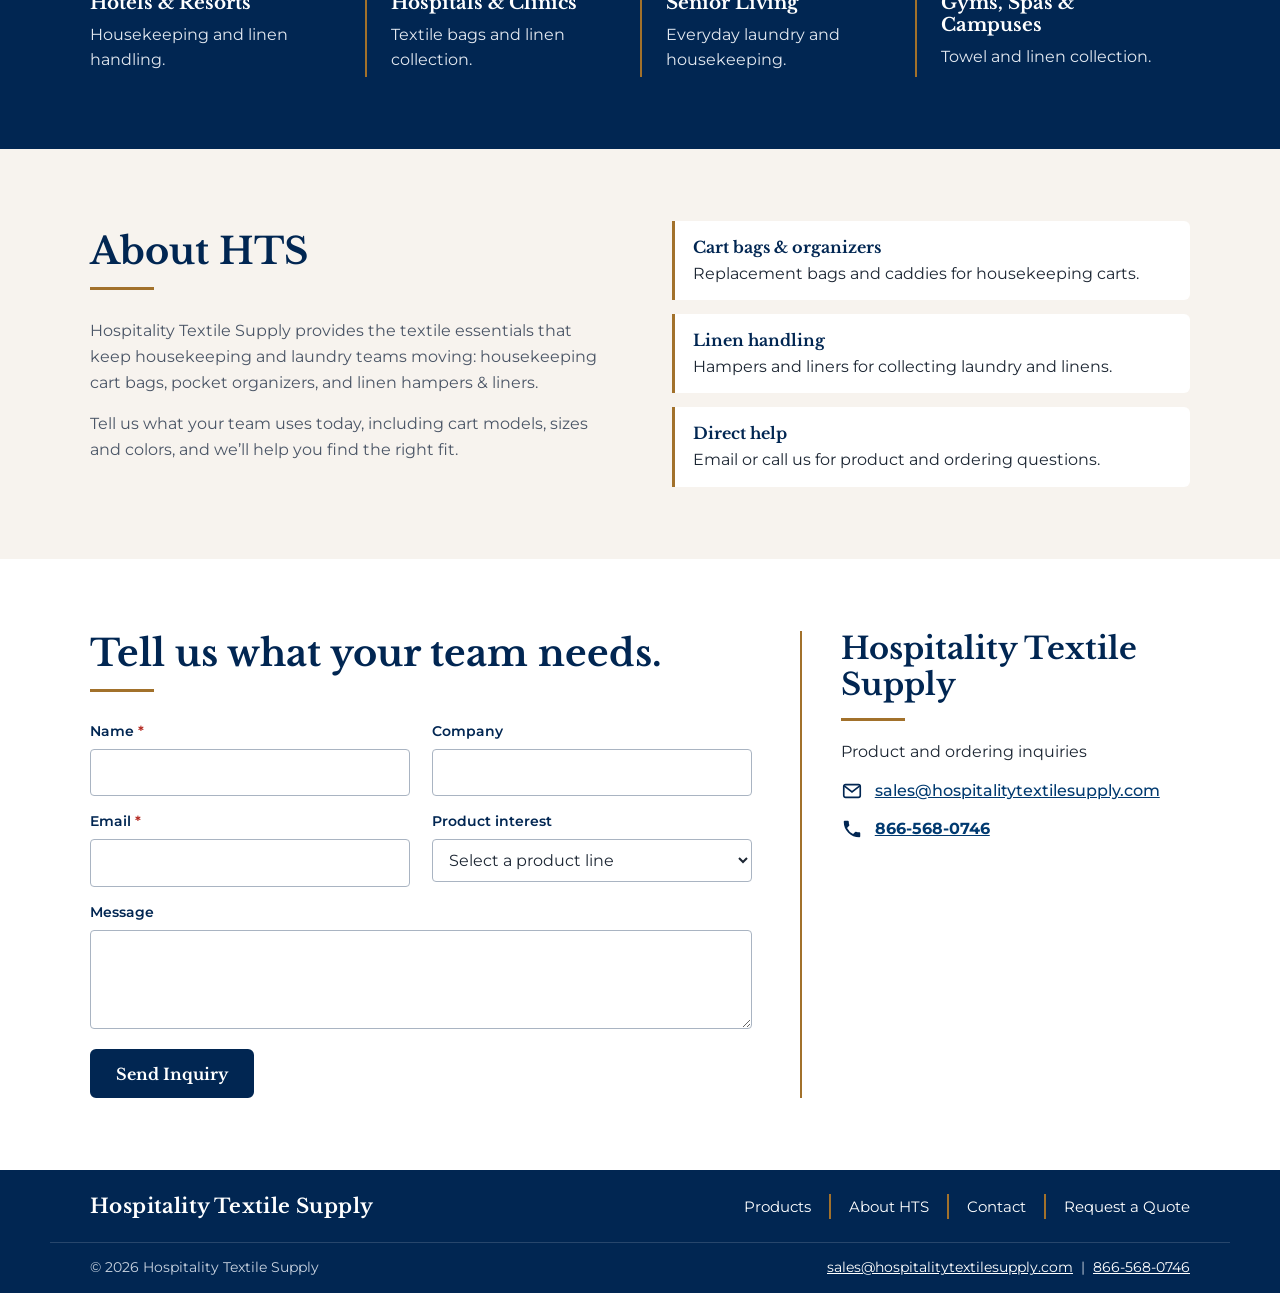
==== commit 29c38246: "Replace hero photo and rename Maid Cart Bags to Housekeeping Cart Bags - New hero cart photo with sp" ====
--- a/index.html
+++ b/index.html
@@ -4,7 +4,7 @@
 <meta charset="utf-8">
 <meta name="viewport" content="width=device-width, initial-scale=1">
 <title>Hospitality Textile Supply | Cart Bags, Pocket Organizers & Linen Hampers</title>
-<meta name="description" content="Textile essentials for housekeeping teams: maid cart bags, pocket organizers and linen hampers & liners for hotels, healthcare, senior living, gyms, spas and campuses.">
+<meta name="description" content="Textile essentials for housekeeping teams: housekeeping cart bags, pocket organizers and linen hampers & liners for hotels, healthcare, senior living, gyms, spas and campuses.">
 <link rel="icon" type="image/png" href="img/hts-logo.png">
 <link rel="preconnect" href="https://fonts.googleapis.com">
 <link rel="preconnect" href="https://fonts.gstatic.com" crossorigin>
@@ -25,7 +25,7 @@
       <ul class="nav-list">
         <li class="has-dropdown">
           <button class="nav-link" type="button" aria-expanded="false">Products <svg class="chev" viewBox="0 0 12 12" aria-hidden="true"><path d="M2 4l4 4 4-4" fill="none" stroke="currentColor" stroke-width="1.8"/></svg></button>
-          <ul class="dropdown"><li><a href="maid-cart-bags.html">Maid Cart Bags</a></li><li><a href="pocket-organizers.html">Pocket Organizers</a></li><li><a href="linen-hampers-liners.html">Linen Hampers &amp; Liners</a></li></ul>
+          <ul class="dropdown"><li><a href="maid-cart-bags.html">Housekeeping Cart Bags</a></li><li><a href="pocket-organizers.html">Pocket Organizers</a></li><li><a href="linen-hampers-liners.html">Linen Hampers &amp; Liners</a></li></ul>
         </li>
         <li><a class="nav-link" href="index.html#about">About HTS</a></li>
         <li><a class="nav-link" href="index.html#contact">Contact</a></li>
@@ -44,7 +44,7 @@
       <a class="btn" href="#products">Explore Products</a>
     </div>
     <div class="hero-media">
-      <img src="img/hero-cart.jpg" alt="Housekeeping cart with black cart bags in a hotel hallway" width="604" height="394">
+      <img src="img/hero-cart.jpg" alt="Housekeeping cart with black cart bags and stacked towels in a hotel hallway" width="633" height="492">
     </div>
   </section>
 
@@ -54,8 +54,8 @@
       <span class="rule"></span>
       <div class="card-grid">
         <a class="line-card" href="maid-cart-bags.html">
-          <div class="media"><img src="img/maid-cart-bags.jpg" alt="Brown maid cart bag with hanging loops" loading="lazy"></div>
-          <div class="body"><h3>Maid Cart Bags</h3><span class="rule"></span><span class="more">View options &rarr;</span></div>
+          <div class="media"><img src="img/maid-cart-bags.jpg" alt="Brown housekeeping cart bag with hanging loops" loading="lazy"></div>
+          <div class="body"><h3>Housekeeping Cart Bags</h3><span class="rule"></span><span class="more">View options &rarr;</span></div>
         </a>
         <a class="line-card" href="pocket-organizers.html">
           <div class="media"><img src="img/pocket-organizers.jpg" alt="Black hanging pocket organizer holding cleaning supplies" loading="lazy"></div>
@@ -86,7 +86,7 @@
       <div>
         <h2 class="section-title" id="about-title">About HTS</h2>
         <span class="rule"></span>
-        <p>Hospitality Textile Supply provides the textile essentials that keep housekeeping and laundry teams moving: maid cart bags, pocket organizers, and linen hampers &amp; liners.</p>
+        <p>Hospitality Textile Supply provides the textile essentials that keep housekeeping and laundry teams moving: housekeeping cart bags, pocket organizers, and linen hampers &amp; liners.</p>
         <p>Tell us what your team uses today, including cart models, sizes and colors, and we&rsquo;ll help you find the right fit.</p>
       </div>
       <ul class="about-list">
@@ -119,7 +119,7 @@
             <label for="f-product">Product interest</label>
             <select id="f-product" name="product">
               <option value="">Select a product line</option>
-              <option>Maid Cart Bags</option>
+              <option>Housekeeping Cart Bags</option>
               <option>Pocket Organizers</option>
               <option>Linen Hampers &amp; Liners</option>
               <option>Something else / not sure</option>
--- a/css/styles.css
+++ b/css/styles.css
@@ -109,7 +109,7 @@
 /* ---------- Hero ---------- */
 .hero { position: relative; overflow: hidden; background: var(--champagne-soft); border-top: 4px solid var(--gold); min-height: clamp(420px, 38vw, 600px); display: flex; align-items: center; }
 .hero-media { position: absolute; inset: 0 0 0 34%; }
-.hero-media img { width: 100%; height: 100%; object-fit: cover; object-position: 60% 70%; }
+.hero-media img { width: 100%; height: 100%; object-fit: cover; object-position: 60% 92%; }
 .hero-media::before { content: ""; position: absolute; inset: 0; z-index: 1;
   background: linear-gradient(90deg, var(--champagne-soft) 0%, rgba(239, 231, 222, .8) 12%, rgba(239, 231, 222, .3) 28%, rgba(239, 231, 222, 0) 42%); }
 .hero-copy { position: relative; z-index: 2; width: min(100%, 44%); padding: clamp(40px, 5vw, 72px) 0 clamp(40px, 5vw, 72px) clamp(20px, 4.7vw, 90px); display: flex; flex-direction: column; }
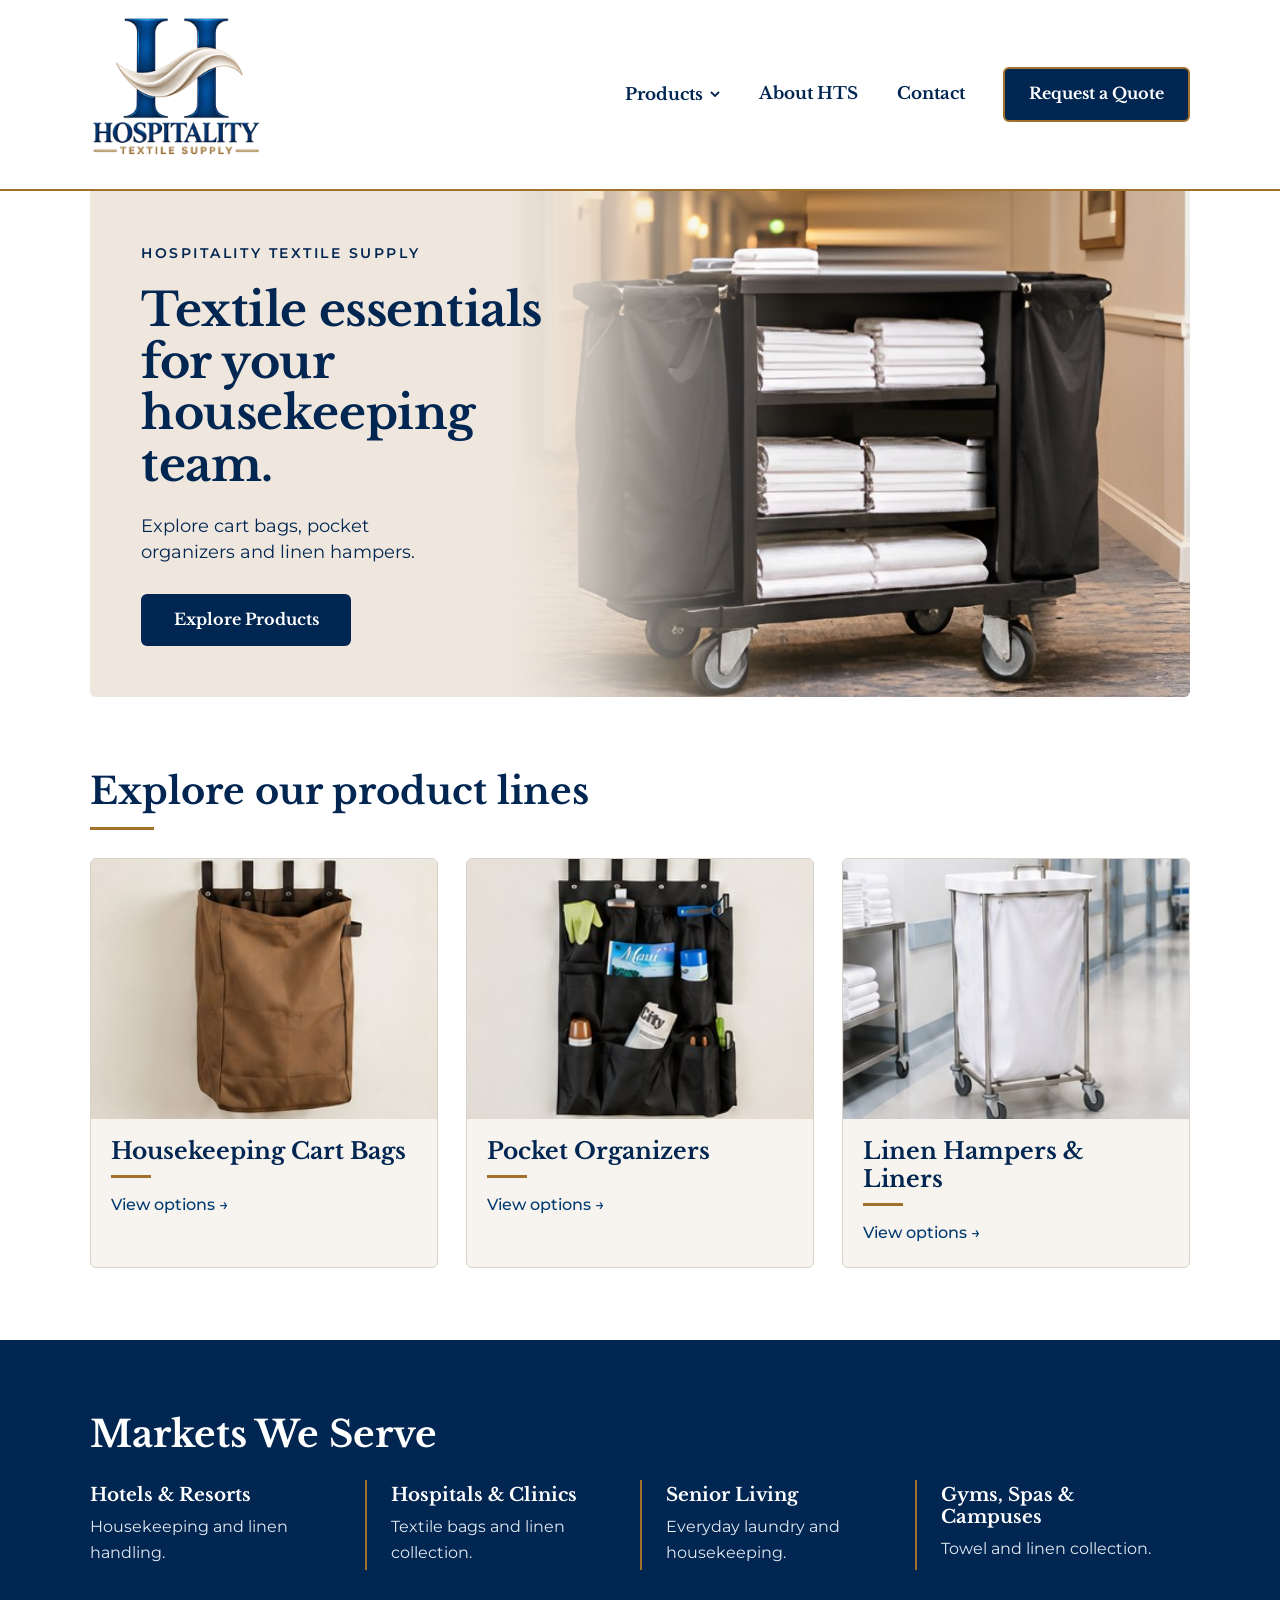
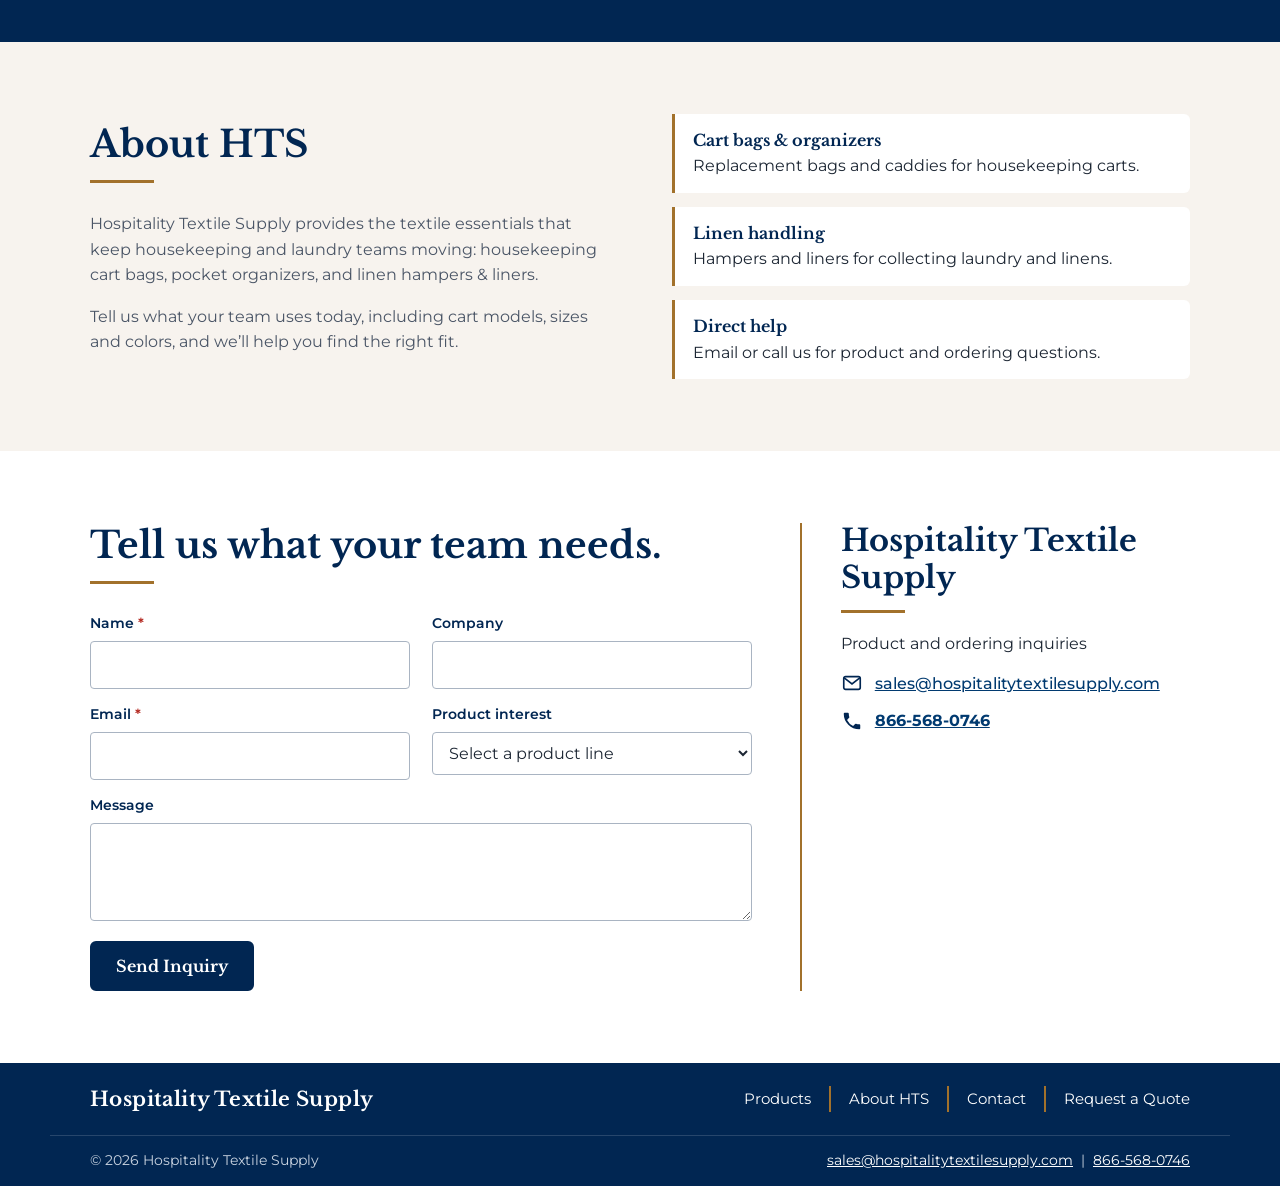
==== commit 222d62e4: "Sharpen hero photo, fix front wheel, remove gap under header - Upscale hero photo with Real-ESRGAN f" ====
--- a/index.html
+++ b/index.html
@@ -44,7 +44,7 @@
       <a class="btn" href="#products">Explore Products</a>
     </div>
     <div class="hero-media">
-      <img src="img/hero-cart.jpg" alt="Housekeeping cart with black cart bags and stacked towels in a hotel hallway" width="633" height="492">
+      <img src="img/hero-cart.jpg" alt="Housekeeping cart with black cart bags and stacked towels in a hotel hallway" width="844" height="656">
     </div>
   </section>
 
--- a/css/styles.css
+++ b/css/styles.css
@@ -107,16 +107,16 @@
 .page-title h1 { font-size: clamp(1.9rem, 4.5vw, 3rem); }
 
 /* ---------- Hero ---------- */
-.hero { position: relative; overflow: hidden; background: var(--champagne-soft); border-top: 4px solid var(--gold); min-height: clamp(420px, 38vw, 600px); display: flex; align-items: center; }
-.hero-media { position: absolute; inset: 0 0 0 34%; }
-.hero-media img { width: 100%; height: 100%; object-fit: cover; object-position: 60% 92%; }
+.hero { position: relative; overflow: hidden; background: var(--champagne-soft); width: calc(100% - 2 * var(--gutter)); max-width: calc(var(--wrap) - 2 * var(--gutter)); margin: 0 auto; border-radius: 0 0 var(--radius) var(--radius); min-height: clamp(380px, 36vw, 470px); display: flex; align-items: center; }
+.hero-media { position: absolute; inset: 0 0 0 38%; }
+.hero-media img { width: 100%; height: 100%; object-fit: cover; object-position: 60% 70%; }
 .hero-media::before { content: ""; position: absolute; inset: 0; z-index: 1;
   background: linear-gradient(90deg, var(--champagne-soft) 0%, rgba(239, 231, 222, .8) 12%, rgba(239, 231, 222, .3) 28%, rgba(239, 231, 222, 0) 42%); }
-.hero-copy { position: relative; z-index: 2; width: min(100%, 44%); padding: clamp(40px, 5vw, 72px) 0 clamp(40px, 5vw, 72px) clamp(20px, 4.7vw, 90px); display: flex; flex-direction: column; }
+.hero-copy { position: relative; z-index: 2; width: min(100%, 44%); padding: clamp(32px, 4vw, 56px) 0 clamp(32px, 4vw, 56px) clamp(24px, 4vw, 52px); display: flex; flex-direction: column; }
 .hero-eyebrow { font-family: var(--body); font-weight: 600; text-transform: uppercase; letter-spacing: .18em; color: var(--navy); font-size: clamp(.8rem, 1.1vw, 1.05rem); margin: 0 0 1.4em; }
-.hero-copy h1 { font-size: clamp(2.2rem, 4.4vw, 4.2rem); line-height: 1.12; letter-spacing: -.01em; margin-bottom: .5em; max-width: 9.8em; }
-.hero-copy h1 + p { font-size: clamp(1.05rem, 1.7vw, 1.6rem); line-height: 1.45; color: var(--navy); margin: 0 0 1.6em; max-width: 24ch; }
-.hero-copy .btn { align-self: flex-start; font-family: var(--heading); font-size: clamp(1.05rem, 1.5vw, 1.45rem); padding: .7em 1.9em; }
+.hero-copy h1 { font-size: clamp(2.1rem, 3.6vw, 2.9rem); line-height: 1.12; letter-spacing: -.01em; margin-bottom: .5em; max-width: 9.8em; }
+.hero-copy h1 + p { font-size: clamp(1.05rem, 1.4vw, 1.25rem); line-height: 1.45; color: var(--navy); margin: 0 0 1.6em; max-width: 24ch; }
+.hero-copy .btn { align-self: flex-start; font-family: var(--heading); font-size: clamp(1rem, 1.2vw, 1.15rem); padding: .7em 1.9em; }
 
 /* ---------- Sections ---------- */
 .section { padding-block: clamp(40px, 6vw, 72px); }
@@ -261,7 +261,7 @@
 }
 
 @media (max-width: 720px) {
-  .hero { flex-direction: column; align-items: stretch; min-height: 0; }
+  .hero { flex-direction: column; align-items: stretch; min-height: 0; width: 100%; margin-top: 0; border-radius: 0; }
   .hero-media { position: relative; inset: auto; order: -1; }
   .hero-media::before { background: linear-gradient(180deg, rgba(239, 231, 222, 0) 70%, var(--champagne-soft) 100%); }
   .hero-media img { aspect-ratio: 3 / 2; }
